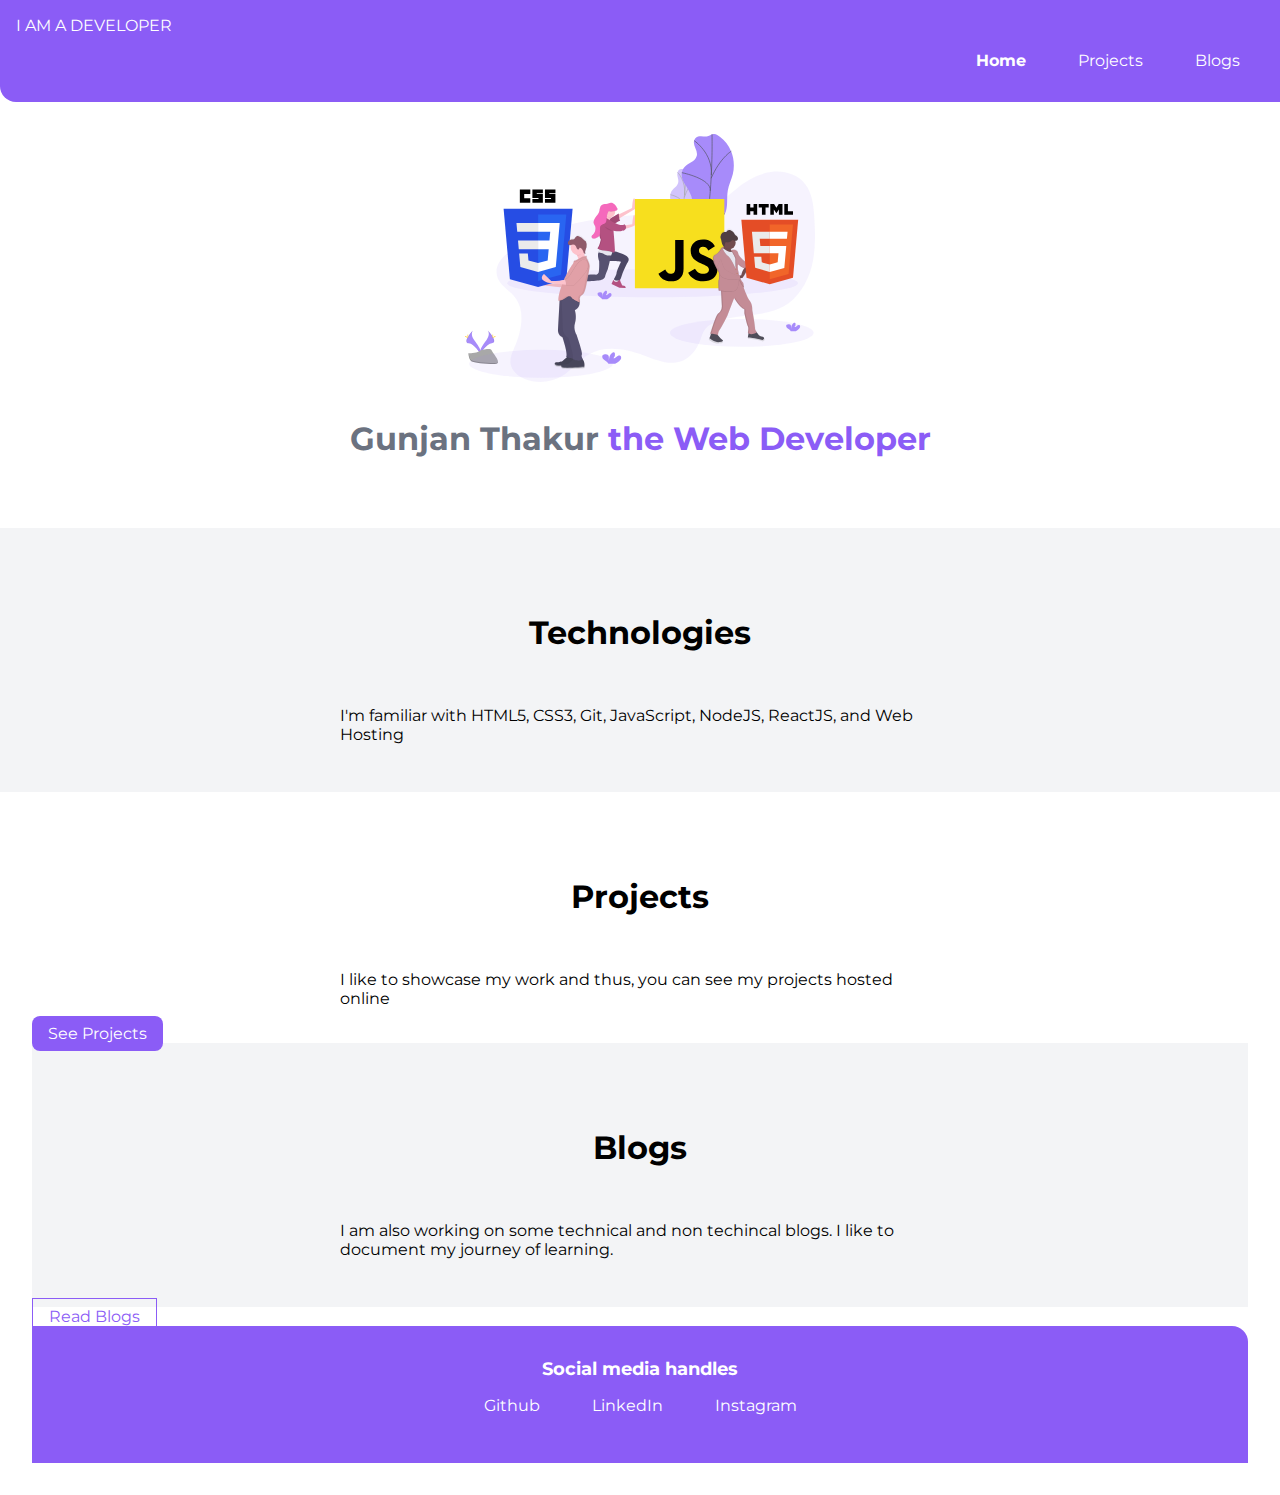
==== index.html @ 482f67a1 "final" ====
<!DOCTYPE html>
<html lang="en">

<head>
    <meta charset="UTF-8">
    <meta http-equiv="X-UA-Compatible" content="IE=edge">
    <meta name="viewport" content="width=device-width, initial-scale=1.0">
    <title>home | Gunjan Thakur-portfolio</title>

    <link href=styles.css rel="stylesheet" />
</head>

<body>



    <nav class="navigation container>" <div class="nav-brand">I AM A DEVELOPER</div>

        <ul class="list-non-bullet nav-pills">
            <li class="list-item-inline">
                <a class="link link-active" href="index.html">Home</a>
            </li>

            <li class="list-item-inline">
                <a class="link" href="projects.html">Projects</a>
            </li>

            <li class="list-item-inline">
                <a class="link" href="blogs.html">Blogs</a>
            </li>
        </ul>
    </nav>

    <header class="hero">
        <img class="hero-img" src="images/hero.svg">
        <h1 class="hero-heading">Gunjan Thakur<span class="heading-inverted"> the Web Developer</span></h1>
    </header>

    <section class="section ow">
        <div class="home">
            <h1>Technologies</h1>
            <p>I'm familiar with HTML5, CSS3, Git, JavaScript, NodeJS, ReactJS, and Web Hosting</p>
        </div>

    </section>

    <section class="section">
        <div class="home">
            <h1>Projects</h1>
            <p>I like to showcase my work and thus, you can see my projects hosted online</p>
        </div>

        <a class="link 
    link-primary" href="projects.html">See Projects</a>

        <section class="section ow">
            <div class="home">
                <h1>Blogs</h1>
                <p>I am also working on some technical and non techincal blogs. I like to document my journey of
                    learning.</p>
            </div>

        </section>

        <a class="link
    link-secondary" href="blogs.html">Read Blogs</a>

        <footer class="footer">
            <div class="footer-header">Social media handles</div>
            <ul class="social-links list-non-bullet">
                <li class="list-item-inline"><a class="link" href="https://github.com/9gunjan">Github</a></li>
                <li class="list-item-inline"><a class="link"
                        href="https://www.linkedin.com/in/gunjan-thakur/">LinkedIn</a></li>
                <li class="list-item-inline"><a class="link"
                        href="https://www.instagram.com/gunjan__1111/">Instagram</a></li>
            </ul>
        </footer>





</body>

</html>
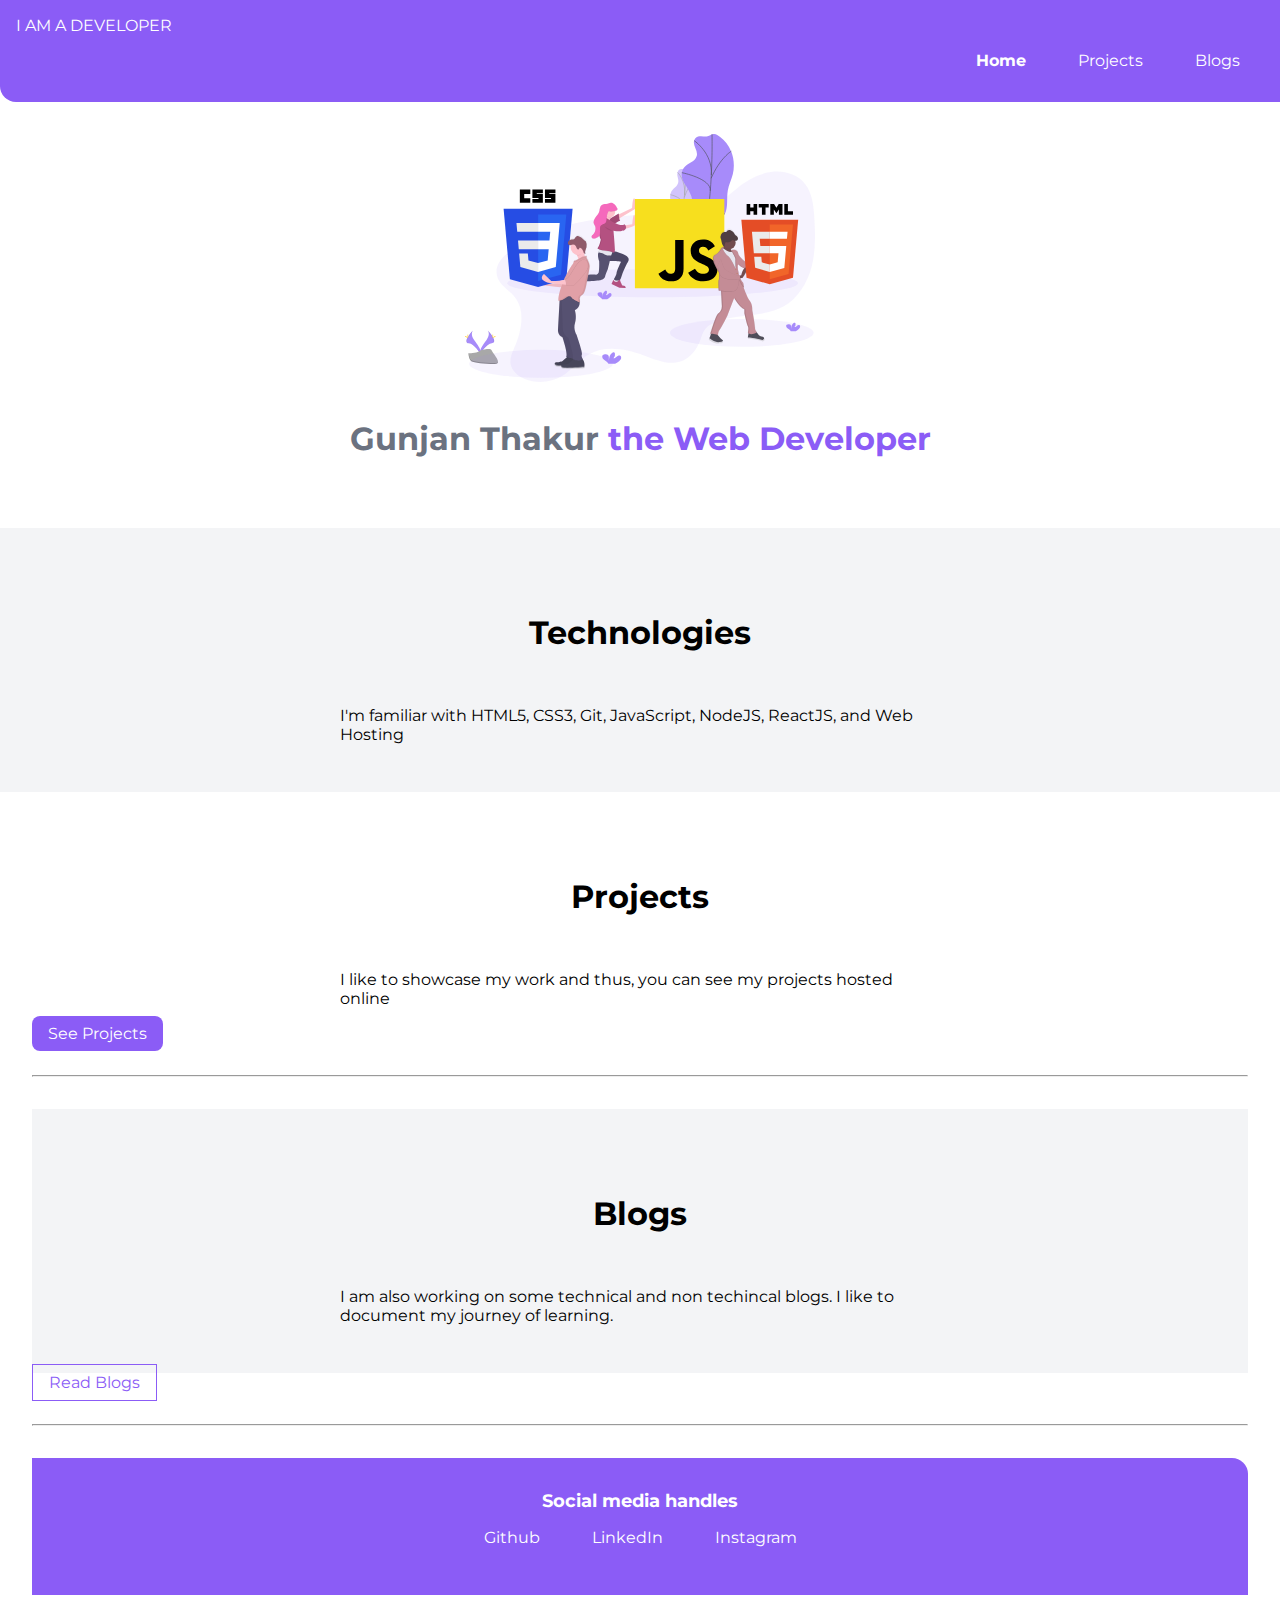
==== commit 95b0200e: "style: added spacing near links" ====
--- a/index.html
+++ b/index.html
@@ -52,7 +52,7 @@
 
         <a class="link 
     link-primary" href="projects.html">See Projects</a>
-
+<hr>
         <section class="section ow">
             <div class="home">
                 <h1>Blogs</h1>
@@ -64,6 +64,7 @@
 
         <a class="link
     link-secondary" href="blogs.html">Read Blogs</a>
+    <hr>
 
         <footer class="footer">
             <div class="footer-header">Social media handles</div>
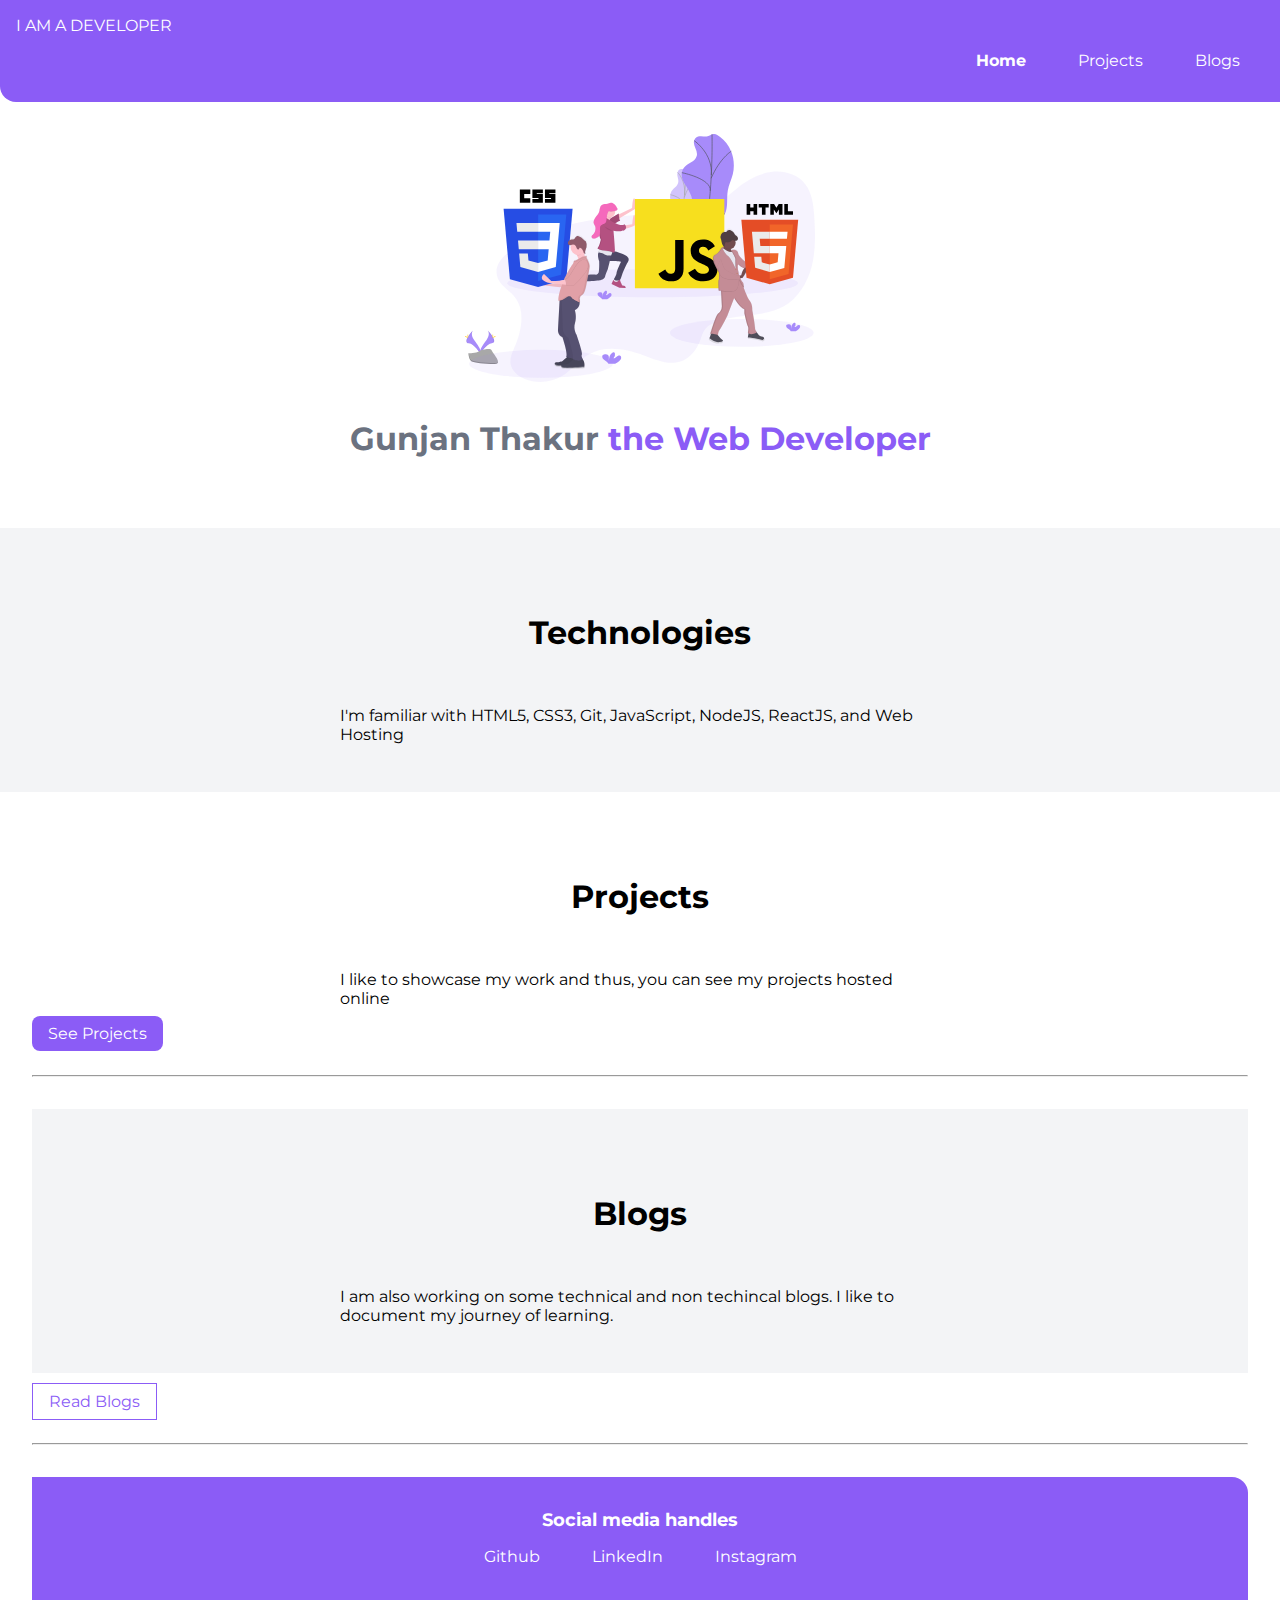
==== commit 7757a96c: "style: corrected button positioning" ====
--- a/index.html
+++ b/index.html
@@ -61,6 +61,7 @@
             </div>
 
         </section>
+        <br>
 
         <a class="link
     link-secondary" href="blogs.html">Read Blogs</a>
